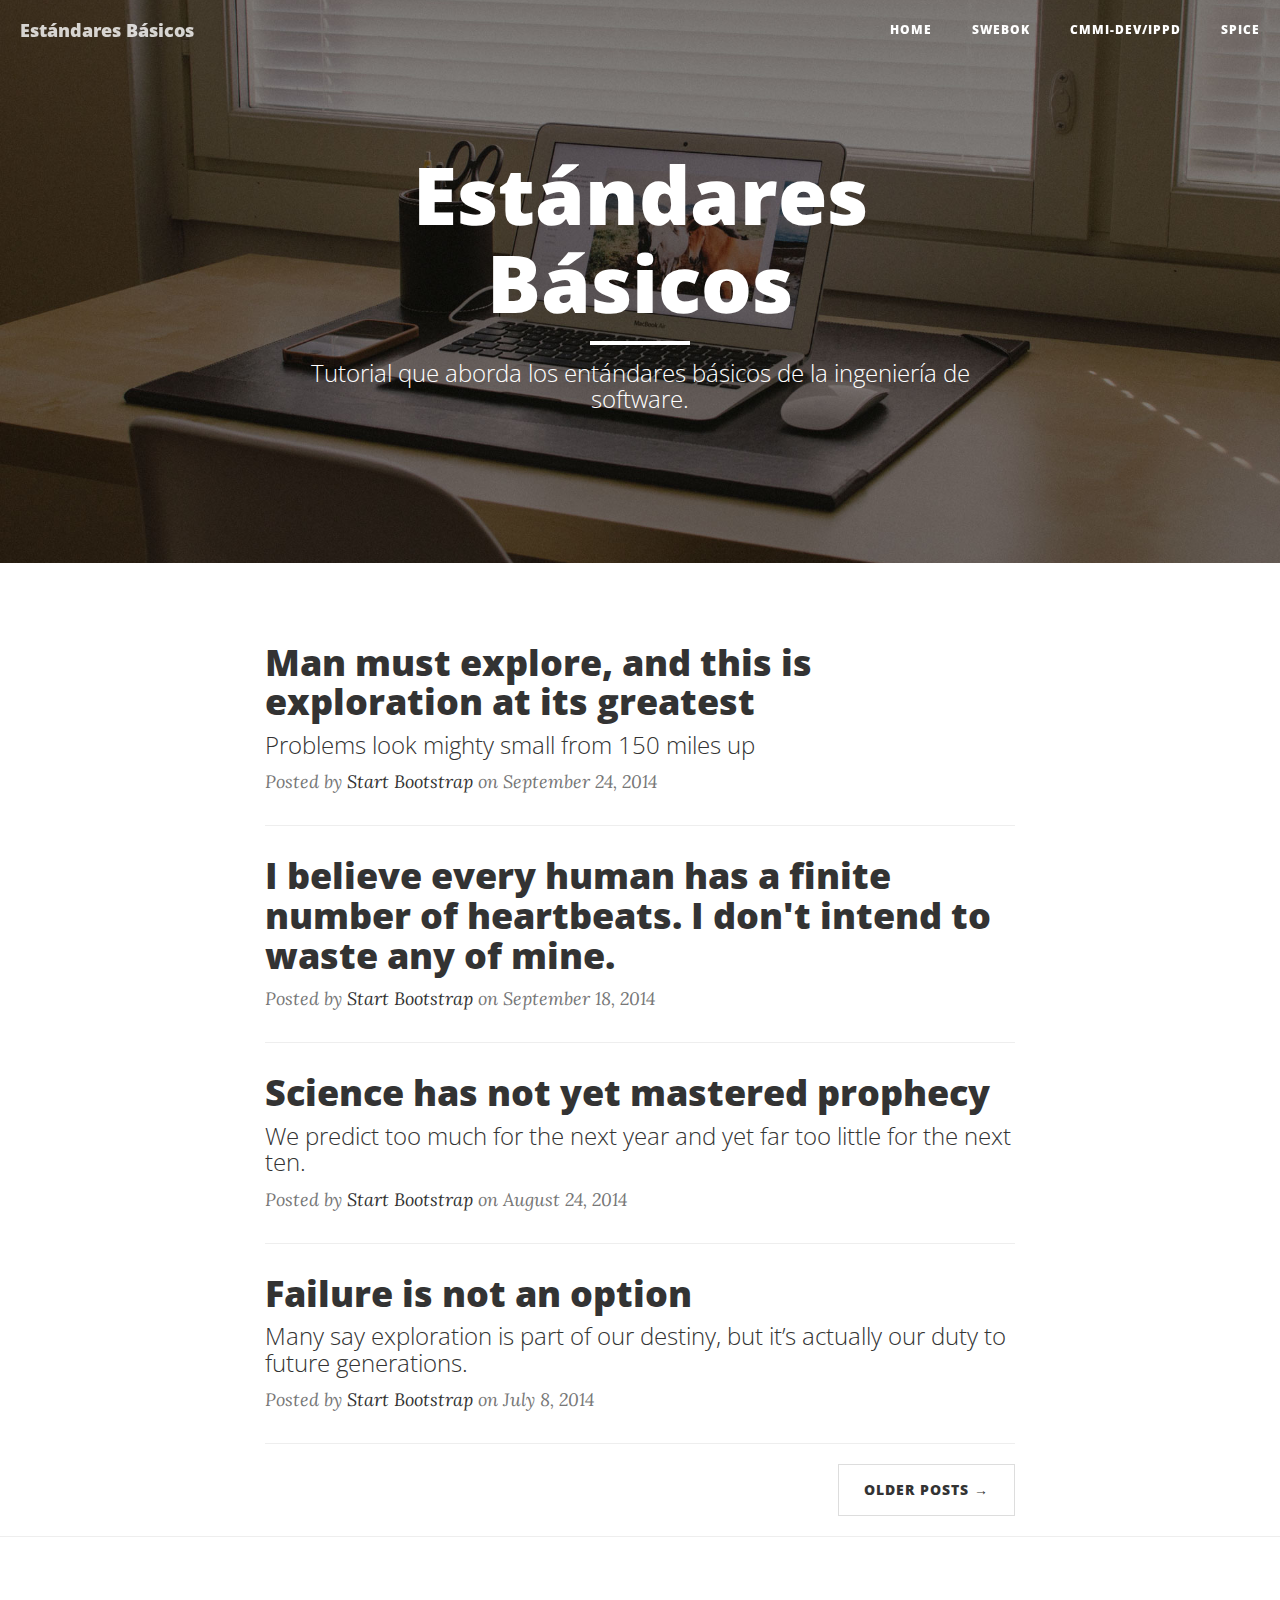
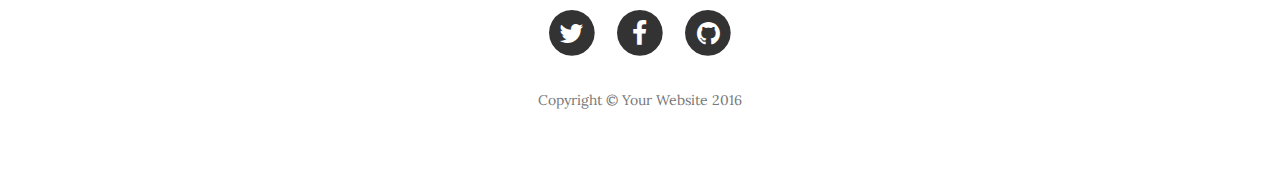
==== index.html @ e1dcee9e "First commit" ====
<!DOCTYPE html>
<html lang="en">

<head>

    <meta charset="utf-8">
    <meta http-equiv="X-UA-Compatible" content="IE=edge">
    <meta name="viewport" content="width=device-width, initial-scale=1">
    <meta name="description" content="">
    <meta name="author" content="">

    <title>Clean Blog</title>

    <!-- Bootstrap Core CSS -->
    <link href="vendor/bootstrap/css/bootstrap.min.css" rel="stylesheet">

    <!-- Theme CSS -->
    <link href="css/clean-blog.min.css" rel="stylesheet">

    <!-- Custom Fonts -->
    <link href="vendor/font-awesome/css/font-awesome.min.css" rel="stylesheet" type="text/css">
    <link href='https://fonts.googleapis.com/css?family=Lora:400,700,400italic,700italic' rel='stylesheet' type='text/css'>
    <link href='https://fonts.googleapis.com/css?family=Open+Sans:300italic,400italic,600italic,700italic,800italic,400,300,600,700,800' rel='stylesheet' type='text/css'>

    <!-- HTML5 Shim and Respond.js IE8 support of HTML5 elements and media queries -->
    <!-- WARNING: Respond.js doesn't work if you view the page via file:// -->
    <!--[if lt IE 9]>
        <script src="https://oss.maxcdn.com/libs/html5shiv/3.7.0/html5shiv.js"></script>
        <script src="https://oss.maxcdn.com/libs/respond.js/1.4.2/respond.min.js"></script>
    <![endif]-->

</head>

<body>

    <!-- Navigation -->
    <nav class="navbar navbar-default navbar-custom navbar-fixed-top">
        <div class="container-fluid">
            <!-- Brand and toggle get grouped for better mobile display -->
            <div class="navbar-header page-scroll">
                <button type="button" class="navbar-toggle" data-toggle="collapse" data-target="#bs-example-navbar-collapse-1">
                    <span class="sr-only">Toggle navigation</span>
                    Menu <i class="fa fa-bars"></i>
                </button>
                <a class="navbar-brand" href="index.html">Estándares Básicos</a>
            </div>

            <!-- Collect the nav links, forms, and other content for toggling -->
            <div class="collapse navbar-collapse" id="bs-example-navbar-collapse-1">
                <ul class="nav navbar-nav navbar-right">
                    <li>
                        <a href="index.html">Home</a>
                    </li>
                    <li>
                        <a href="about.html">SWEBOK</a>
                    </li>
                    <li>
                        <a href="post.html">CMMI-DEV/IPPD</a>
                    </li>
                    <li>
                        <a href="contact.html">SPICE</a>
                    </li>
                </ul>
            </div>
            <!-- /.navbar-collapse -->
        </div>
        <!-- /.container -->
    </nav>

    <!-- Page Header -->
    <!-- Set your background image for this header on the line below. -->
    <header class="intro-header" style="background-image: url('img/home-bg.jpg')">
        <div class="container">
            <div class="row">
                <div class="col-lg-8 col-lg-offset-2 col-md-10 col-md-offset-1">
                    <div class="site-heading">
                        <h1>Estándares Básicos</h1>
                        <hr class="small">
                        <span class="subheading">Tutorial que aborda los entándares básicos de la ingeniería de software.</span>
                    </div>
                </div>
            </div>
        </div>
    </header>

    <!-- Main Content -->
    <div class="container">
        <div class="row">
            <div class="col-lg-8 col-lg-offset-2 col-md-10 col-md-offset-1">
                <div class="post-preview">
                    <a href="post.html">
                        <h2 class="post-title">
                            Man must explore, and this is exploration at its greatest
                        </h2>
                        <h3 class="post-subtitle">
                            Problems look mighty small from 150 miles up
                        </h3>
                    </a>
                    <p class="post-meta">Posted by <a href="#">Start Bootstrap</a> on September 24, 2014</p>
                </div>
                <hr>
                <div class="post-preview">
                    <a href="post.html">
                        <h2 class="post-title">
                            I believe every human has a finite number of heartbeats. I don't intend to waste any of mine.
                        </h2>
                    </a>
                    <p class="post-meta">Posted by <a href="#">Start Bootstrap</a> on September 18, 2014</p>
                </div>
                <hr>
                <div class="post-preview">
                    <a href="post.html">
                        <h2 class="post-title">
                            Science has not yet mastered prophecy
                        </h2>
                        <h3 class="post-subtitle">
                            We predict too much for the next year and yet far too little for the next ten.
                        </h3>
                    </a>
                    <p class="post-meta">Posted by <a href="#">Start Bootstrap</a> on August 24, 2014</p>
                </div>
                <hr>
                <div class="post-preview">
                    <a href="post.html">
                        <h2 class="post-title">
                            Failure is not an option
                        </h2>
                        <h3 class="post-subtitle">
                            Many say exploration is part of our destiny, but it’s actually our duty to future generations.
                        </h3>
                    </a>
                    <p class="post-meta">Posted by <a href="#">Start Bootstrap</a> on July 8, 2014</p>
                </div>
                <hr>
                <!-- Pager -->
                <ul class="pager">
                    <li class="next">
                        <a href="#">Older Posts &rarr;</a>
                    </li>
                </ul>
            </div>
        </div>
    </div>

    <hr>

    <!-- Footer -->
    <footer>
        <div class="container">
            <div class="row">
                <div class="col-lg-8 col-lg-offset-2 col-md-10 col-md-offset-1">
                    <ul class="list-inline text-center">
                        <li>
                            <a href="#">
                                <span class="fa-stack fa-lg">
                                    <i class="fa fa-circle fa-stack-2x"></i>
                                    <i class="fa fa-twitter fa-stack-1x fa-inverse"></i>
                                </span>
                            </a>
                        </li>
                        <li>
                            <a href="#">
                                <span class="fa-stack fa-lg">
                                    <i class="fa fa-circle fa-stack-2x"></i>
                                    <i class="fa fa-facebook fa-stack-1x fa-inverse"></i>
                                </span>
                            </a>
                        </li>
                        <li>
                            <a href="#">
                                <span class="fa-stack fa-lg">
                                    <i class="fa fa-circle fa-stack-2x"></i>
                                    <i class="fa fa-github fa-stack-1x fa-inverse"></i>
                                </span>
                            </a>
                        </li>
                    </ul>
                    <p class="copyright text-muted">Copyright &copy; Your Website 2016</p>
                </div>
            </div>
        </div>
    </footer>

    <!-- jQuery -->
    <script src="vendor/jquery/jquery.min.js"></script>

    <!-- Bootstrap Core JavaScript -->
    <script src="vendor/bootstrap/js/bootstrap.min.js"></script>

    <!-- Contact Form JavaScript -->
    <script src="js/jqBootstrapValidation.js"></script>
    <script src="js/contact_me.js"></script>

    <!-- Theme JavaScript -->
    <script src="js/clean-blog.min.js"></script>

</body>

</html>
---- css/clean-blog.min.css ----
/*!
 * Start Bootstrap - Clean Blog v3.3.7+1 (http://startbootstrap.com/template-overviews/clean-blog)
 * Copyright 2013-2017 Start Bootstrap
 * Licensed under MIT (https://github.com/BlackrockDigital/startbootstrap/blob/gh-pages/LICENSE)
 */a,body{color:#333}.navbar-custom .nav li a,.navbar-custom .navbar-brand,h1,h2,h3,h4,h5,h6{font-weight:800}.caption,.intro-header .page-heading,.intro-header .site-heading,footer .copyright{text-align:center}body{font-family:Lora,'Times New Roman',serif;font-size:20px;-webkit-tap-highlight-color:#0085A1}.intro-header .page-heading .subheading,.intro-header .post-heading .subheading,.intro-header .site-heading .subheading,.navbar-custom,h1,h2,h3,h4,h5,h6{font-family:'Open Sans','Helvetica Neue',Helvetica,Arial,sans-serif}p{line-height:1.5;margin:30px 0}p a{text-decoration:underline}a:focus,a:hover{color:#0085A1}a img:focus,a img:hover{cursor:zoom-in}blockquote{color:#777;font-style:italic}hr.small{max-width:100px;margin:15px auto;border-width:4px;border-color:#fff}.navbar-custom{position:absolute;top:0;left:0;width:100%;z-index:3}.navbar-custom .navbar-header .navbar-toggle{color:#777;font-weight:800;text-transform:uppercase;font-size:12px}.navbar-custom .nav li a{text-transform:uppercase;font-size:12px;letter-spacing:1px}@media only screen and (min-width:768px){.navbar-custom{background:0 0;border-bottom:1px solid transparent}.navbar-custom .navbar-brand{color:#fff;padding:20px}.navbar-custom .navbar-brand:focus,.navbar-custom .navbar-brand:hover{color:rgba(255,255,255,.8)}.navbar-custom .nav li a{color:#fff;padding:20px}.navbar-custom .nav li a:focus,.navbar-custom .nav li a:hover{color:rgba(255,255,255,.8)}.navbar-custom .nav li ul.dropdown-menu a{color:#333}.navbar-custom .nav li ul.dropdown-menu a:focus,.navbar-custom .nav li ul.dropdown-menu a:hover{color:#0085A1}}@media only screen and (min-width:1170px){.navbar-custom{-webkit-transition:background-color .3s;-moz-transition:background-color .3s;transition:background-color .3s;-webkit-transform:translate3d(0,0,0);-moz-transform:translate3d(0,0,0);-ms-transform:translate3d(0,0,0);-o-transform:translate3d(0,0,0);transform:translate3d(0,0,0);-webkit-backface-visibility:hidden;backface-visibility:hidden}.navbar-custom.is-fixed{position:fixed;top:-61px;background-color:rgba(255,255,255,.9);border-bottom:1px solid #f2f2f2;-webkit-transition:-webkit-transform .3s;-moz-transition:-moz-transform .3s;transition:transform .3s}.navbar-custom.is-fixed .navbar-brand{color:#333}.navbar-custom.is-fixed .navbar-brand:focus,.navbar-custom.is-fixed .navbar-brand:hover{color:#0085A1}.navbar-custom.is-fixed .nav li a{color:#333}.navbar-custom.is-fixed .nav li a:focus,.navbar-custom.is-fixed .nav li a:hover{color:#0085A1}.navbar-custom.is-visible{-webkit-transform:translate3d(0,100%,0);-moz-transform:translate3d(0,100%,0);-ms-transform:translate3d(0,100%,0);-o-transform:translate3d(0,100%,0);transform:translate3d(0,100%,0)}}.intro-header{background:center center no-repeat;-webkit-background-size:cover;-moz-background-size:cover;background-size:cover;-o-background-size:cover;margin-bottom:50px}.intro-header .page-heading,.intro-header .post-heading,.intro-header .site-heading{padding:100px 0 50px;color:#fff}.intro-header .page-heading h1,.intro-header .site-heading h1{margin-top:0;font-size:50px}.intro-header .page-heading .subheading,.intro-header .site-heading .subheading{font-size:24px;line-height:1.1;display:block;font-weight:300;margin:10px 0 0}@media only screen and (min-width:768px){.intro-header .page-heading,.intro-header .post-heading,.intro-header .site-heading{padding:150px 0}.intro-header .page-heading h1,.intro-header .site-heading h1{font-size:80px}}.intro-header .post-heading h1{font-size:35px}.intro-header .post-heading .meta,.intro-header .post-heading .subheading{line-height:1.1;display:block}.intro-header .post-heading .subheading{font-size:24px;margin:10px 0 30px;font-weight:600}.intro-header .post-heading .meta{font-family:Lora,'Times New Roman',serif;font-style:italic;font-weight:300;font-size:20px}.intro-header .post-heading .meta a{color:#fff}@media only screen and (min-width:768px){.intro-header .post-heading h1{font-size:55px}.intro-header .post-heading .subheading{font-size:30px}}.post-preview>a{color:#333}.post-preview>a:focus,.post-preview>a:hover{text-decoration:none;color:#0085A1}.post-preview>a>.post-title{font-size:30px;margin-top:30px;margin-bottom:10px}.post-preview>a>.post-subtitle{margin:0 0 10px;font-weight:300}.post-preview>.post-meta{color:#777;font-size:18px;font-style:italic;margin-top:0}.post-preview>.post-meta>a{text-decoration:none;color:#333}.post-preview>.post-meta>a:focus,.post-preview>.post-meta>a:hover{color:#0085A1;text-decoration:underline}@media only screen and (min-width:768px){.post-preview>a>.post-title{font-size:36px}}.section-heading{font-size:36px;margin-top:60px;font-weight:700}.btn,.pager li>a,.pager li>span{font-family:'Open Sans','Helvetica Neue',Helvetica,Arial,sans-serif;text-transform:uppercase;font-weight:800;letter-spacing:1px}.caption{font-size:14px;padding:10px;font-style:italic;margin:0;display:block;border-bottom-right-radius:5px;border-bottom-left-radius:5px}footer{padding:50px 0 65px}footer .list-inline{margin:0;padding:0}footer .copyright{font-size:14px;margin-bottom:0}.floating-label-form-group{font-size:14px;position:relative;margin-bottom:0;padding-bottom:.5em;border-bottom:1px solid #eee}.floating-label-form-group input,.floating-label-form-group textarea{z-index:1;position:relative;padding-right:0;padding-left:0;border:none;border-radius:0;font-size:1.5em;background:0 0;box-shadow:none!important;resize:none}.floating-label-form-group label{display:block;z-index:0;position:relative;top:2em;margin:0;font-size:.85em;line-height:1.764705882em;vertical-align:middle;vertical-align:baseline;opacity:0;-webkit-transition:top .3s ease,opacity .3s ease;-moz-transition:top .3s ease,opacity .3s ease;-ms-transition:top .3s ease,opacity .3s ease;transition:top .3s ease,opacity .3s ease}.floating-label-form-group::not(:first-child){padding-left:14px;border-left:1px solid #eee}.floating-label-form-group-with-value label{top:0;opacity:1}.floating-label-form-group-with-focus label{color:#0085A1}form .row:first-child .floating-label-form-group{border-top:1px solid #eee}.btn{font-size:14px;border-radius:0;padding:15px 25px}.btn-lg{font-size:16px;padding:25px 35px}.btn-default:focus,.btn-default:hover{background-color:#0085A1;border:1px solid #0085A1;color:#fff}.pager{margin:20px 0 0}.pager li>a,.pager li>span{font-size:14px;padding:15px 25px;background-color:#fff;border-radius:0}.pager li>a:focus,.pager li>a:hover{color:#fff;background-color:#0085A1;border:1px solid #0085A1}.pager .disabled>a,.pager .disabled>a:focus,.pager .disabled>a:hover,.pager .disabled>span{color:#777;background-color:#333;cursor:not-allowed}::-moz-selection{color:#fff;text-shadow:none;background:#0085A1}::selection{color:#fff;text-shadow:none;background:#0085A1}img::selection{color:#fff;background:0 0}img::-moz-selection{color:#fff;background:0 0}
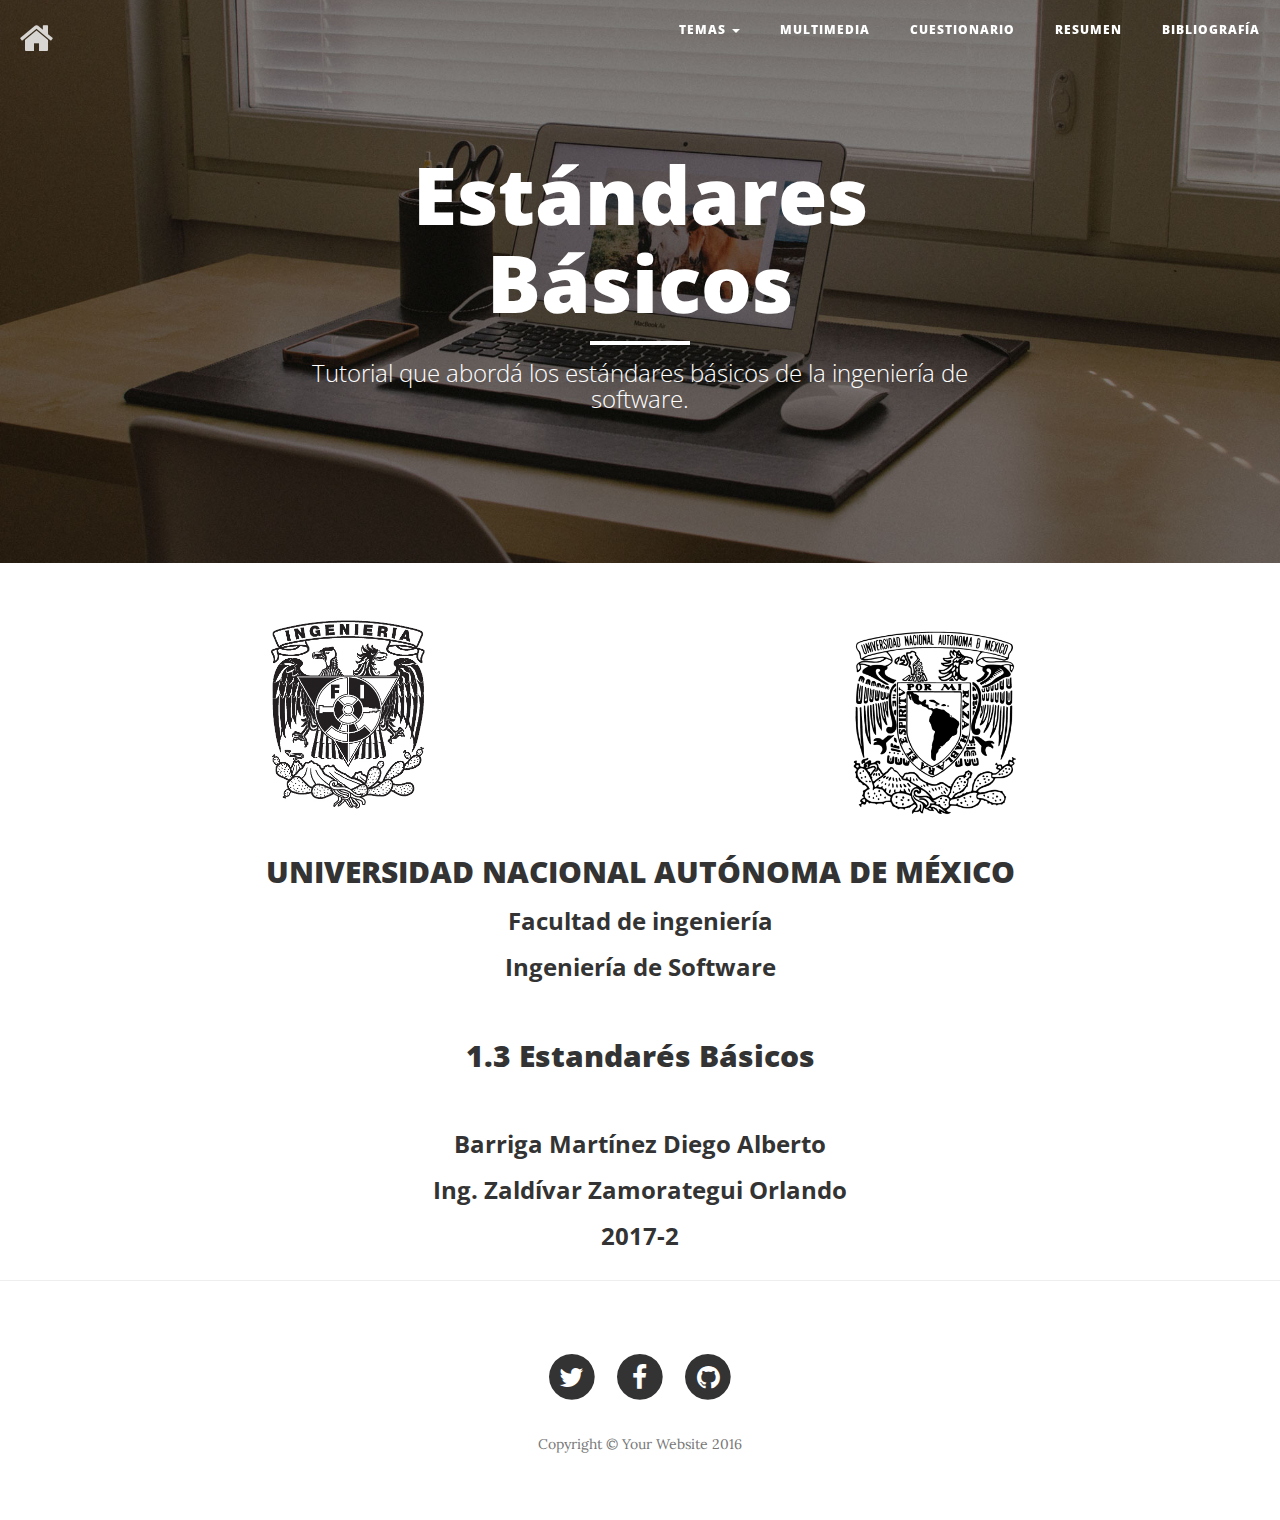
==== commit e552223b: "Estructura general definida y tema SWEBOK terminado" ====
--- a/index.html
+++ b/index.html
@@ -16,12 +16,14 @@
 
     <!-- Theme CSS -->
     <link href="css/clean-blog.min.css" rel="stylesheet">
-
+    
+    <!-- Main CSS-->
+    <link href="css/main.css" rel="stylesheet">
     <!-- Custom Fonts -->
     <link href="vendor/font-awesome/css/font-awesome.min.css" rel="stylesheet" type="text/css">
     <link href='https://fonts.googleapis.com/css?family=Lora:400,700,400italic,700italic' rel='stylesheet' type='text/css'>
     <link href='https://fonts.googleapis.com/css?family=Open+Sans:300italic,400italic,600italic,700italic,800italic,400,300,600,700,800' rel='stylesheet' type='text/css'>
-
+    
     <!-- HTML5 Shim and Respond.js IE8 support of HTML5 elements and media queries -->
     <!-- WARNING: Respond.js doesn't work if you view the page via file:// -->
     <!--[if lt IE 9]>
@@ -42,23 +44,32 @@
                     <span class="sr-only">Toggle navigation</span>
                     Menu <i class="fa fa-bars"></i>
                 </button>
-                <a class="navbar-brand" href="index.html">Estándares Básicos</a>
+                <a class="navbar-brand" href="index.html"><span class="fa fa-home fa-2x" aria-hidden="true"></span></a>
             </div>
 
             <!-- Collect the nav links, forms, and other content for toggling -->
             <div class="collapse navbar-collapse" id="bs-example-navbar-collapse-1">
                 <ul class="nav navbar-nav navbar-right">
-                    <li>
-                        <a href="index.html">Home</a>
+                    <li class="dropdown">
+                        <a href="#" class="dropdown-toggle" data-toggle="dropdown" role="button" aria-haspopup="true" aria-expanded="false">Temas <span class="caret"></span></a>
+                        <ul class="dropdown-menu">
+                            <li><a href="intro.html">Introducción</a></li>
+                            <li><a href="swebok.html">SWEBOK</a></li>
+                            <li><a href="cmmi.html">CMMI-DEV/IPPD</a></li>
+                            <li><a href="spice.html">SPICE</a></li>
+                        </ul>
                     </li>
                     <li>
-                        <a href="about.html">SWEBOK</a>
+                        <a href="multimedia.html">Multimedia</a>
                     </li>
                     <li>
-                        <a href="post.html">CMMI-DEV/IPPD</a>
+                        <a href="cuestionario.html">Cuestionario</a>
                     </li>
                     <li>
-                        <a href="contact.html">SPICE</a>
+                        <a href="resumen.pdf">Resumen</a>
+                    </li>
+                    <li>
+                        <a href="contact.html">Bibliografía</a>
                     </li>
                 </ul>
             </div>
@@ -76,7 +87,7 @@
                     <div class="site-heading">
                         <h1>Estándares Básicos</h1>
                         <hr class="small">
-                        <span class="subheading">Tutorial que aborda los entándares básicos de la ingeniería de software.</span>
+                        <span class="subheading">Tutorial que abordá los estándares básicos de la ingeniería de software.</span>
                     </div>
                 </div>
             </div>
@@ -86,58 +97,24 @@
     <!-- Main Content -->
     <div class="container">
         <div class="row">
-            <div class="col-lg-8 col-lg-offset-2 col-md-10 col-md-offset-1">
-                <div class="post-preview">
-                    <a href="post.html">
-                        <h2 class="post-title">
-                            Man must explore, and this is exploration at its greatest
-                        </h2>
-                        <h3 class="post-subtitle">
-                            Problems look mighty small from 150 miles up
-                        </h3>
-                    </a>
-                    <p class="post-meta">Posted by <a href="#">Start Bootstrap</a> on September 24, 2014</p>
-                </div>
-                <hr>
-                <div class="post-preview">
-                    <a href="post.html">
-                        <h2 class="post-title">
-                            I believe every human has a finite number of heartbeats. I don't intend to waste any of mine.
-                        </h2>
-                    </a>
-                    <p class="post-meta">Posted by <a href="#">Start Bootstrap</a> on September 18, 2014</p>
-                </div>
-                <hr>
-                <div class="post-preview">
-                    <a href="post.html">
-                        <h2 class="post-title">
-                            Science has not yet mastered prophecy
-                        </h2>
-                        <h3 class="post-subtitle">
-                            We predict too much for the next year and yet far too little for the next ten.
-                        </h3>
-                    </a>
-                    <p class="post-meta">Posted by <a href="#">Start Bootstrap</a> on August 24, 2014</p>
-                </div>
-                <hr>
-                <div class="post-preview">
-                    <a href="post.html">
-                        <h2 class="post-title">
-                            Failure is not an option
-                        </h2>
-                        <h3 class="post-subtitle">
-                            Many say exploration is part of our destiny, but it’s actually our duty to future generations.
-                        </h3>
-                    </a>
-                    <p class="post-meta">Posted by <a href="#">Start Bootstrap</a> on July 8, 2014</p>
-                </div>
-                <hr>
-                <!-- Pager -->
-                <ul class="pager">
-                    <li class="next">
-                        <a href="#">Older Posts &rarr;</a>
-                    </li>
-                </ul>
+            <div class="col-md-6">
+                <img src="img/fi_logo.jpg" class="img-responsive" id="fi-logo" alt="">
+            </div>
+            <div class="col-md-6">
+                <img src="img/unam_logo.png" class="img-responsive" id="unam-logo" alt="">
+            </div>
+        </div>
+        <div class="row">
+            <div class="col-md-12">
+                <h2 class="text-center">UNIVERSIDAD NACIONAL AUTÓNOMA DE MÉXICO</h2>
+                <h3 class="text-center"><strong>Facultad de ingeniería</strong></h3>
+                <h3 class="text-center"><strong>Ingeniería de Software</strong></h3>
+                <br>
+                <h2 class="text-center">1.3 Estandarés Básicos</h2>
+                <br>
+                <h3 class="text-center"><strong>Barriga Martínez Diego Alberto</strong></h3>
+                <h3 class="text-center"><strong>Ing. Zaldívar Zamorategui Orlando</strong></h3>
+                <h3 class="text-center"><strong>2017-2</strong></h3>
             </div>
         </div>
     </div>
--- a/css/main.css
+++ b/css/main.css
@@ -0,0 +1,18 @@
+#fi-logo{
+	display: block;
+	margin: auto;
+	height: 30%;
+	width: 30%;
+}
+
+#unam-logo{
+	display: block;
+	margin: auto;
+	height: 40%;
+	width: 40%;
+}
+
+#swebok-obje{
+	height: 20px;
+	width: 20px;
+}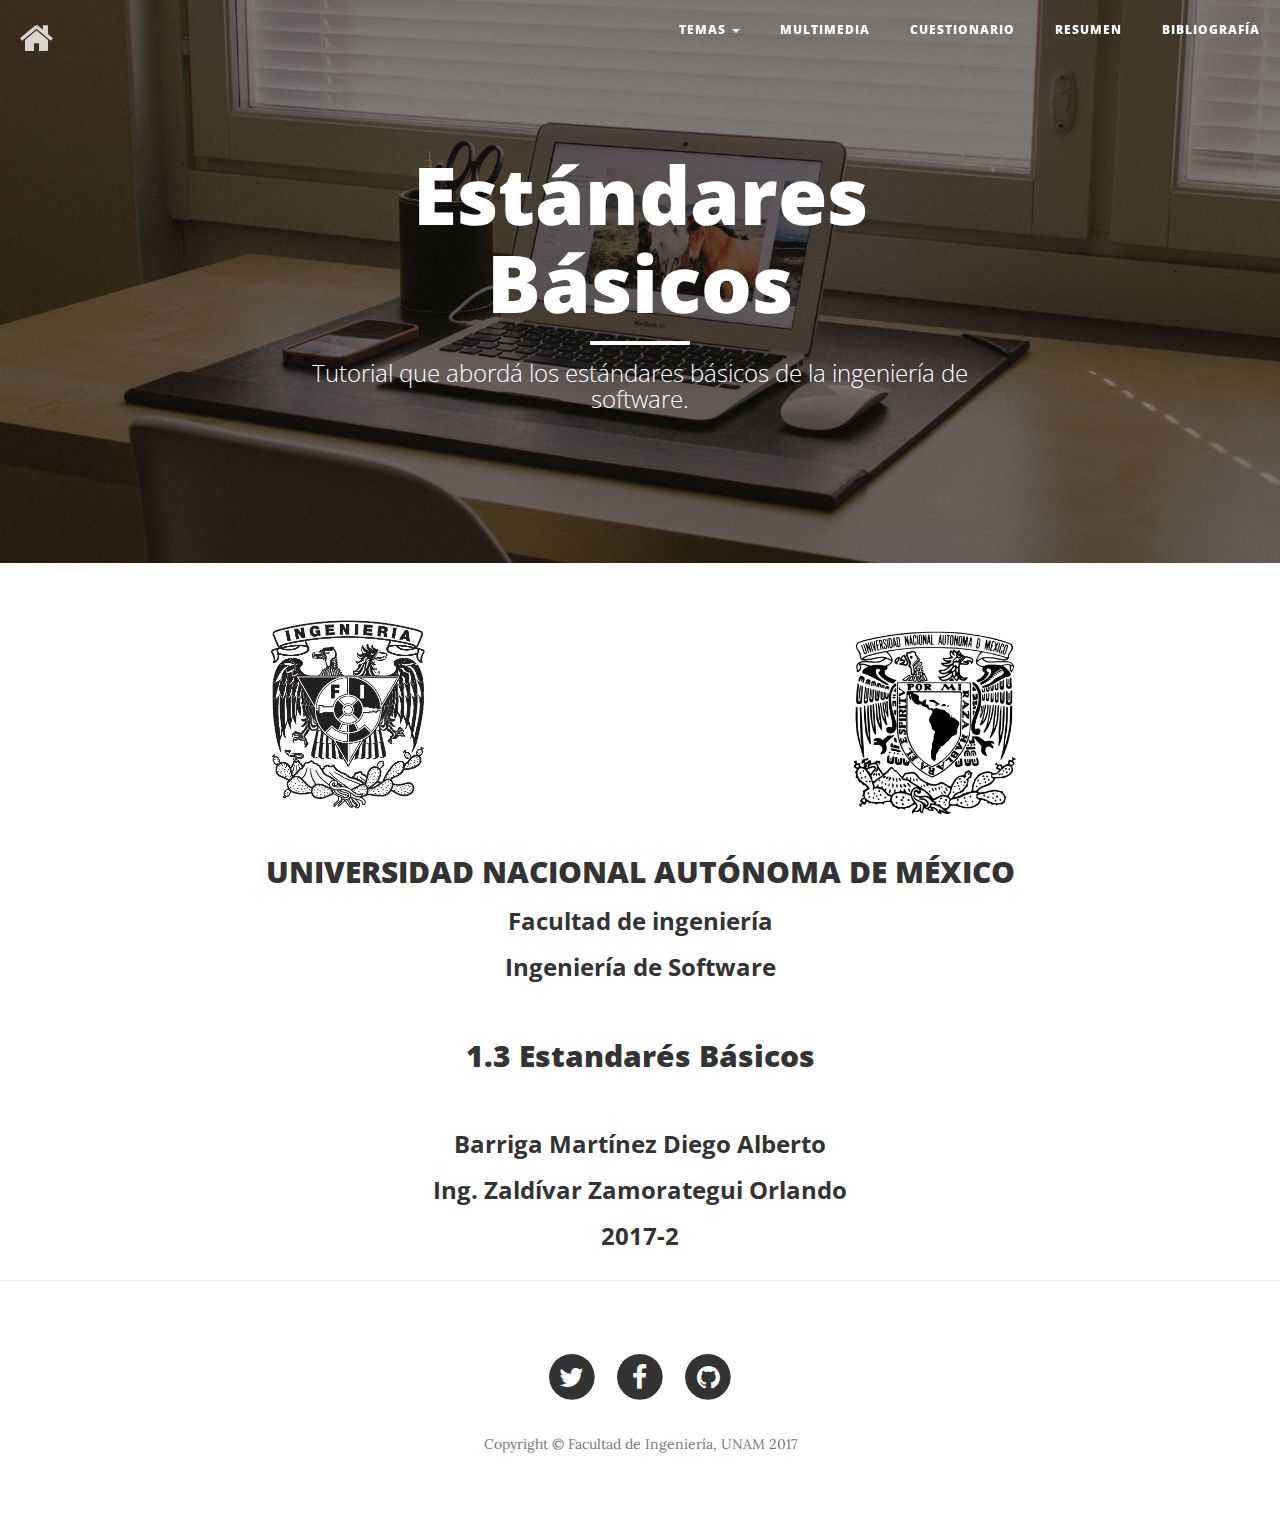
==== commit 92cd4ff9: "Agregando detalles y pestaña de introducción" ====
--- a/index.html
+++ b/index.html
@@ -9,21 +9,22 @@
     <meta name="description" content="">
     <meta name="author" content="">
 
-    <title>Clean Blog</title>
+    <title>Estándares básicos</title>
 
     <!-- Bootstrap Core CSS -->
     <link href="vendor/bootstrap/css/bootstrap.min.css" rel="stylesheet">
 
     <!-- Theme CSS -->
     <link href="css/clean-blog.min.css" rel="stylesheet">
-    
+
     <!-- Main CSS-->
     <link href="css/main.css" rel="stylesheet">
+
     <!-- Custom Fonts -->
     <link href="vendor/font-awesome/css/font-awesome.min.css" rel="stylesheet" type="text/css">
     <link href='https://fonts.googleapis.com/css?family=Lora:400,700,400italic,700italic' rel='stylesheet' type='text/css'>
     <link href='https://fonts.googleapis.com/css?family=Open+Sans:300italic,400italic,600italic,700italic,800italic,400,300,600,700,800' rel='stylesheet' type='text/css'>
-    
+
     <!-- HTML5 Shim and Respond.js IE8 support of HTML5 elements and media queries -->
     <!-- WARNING: Respond.js doesn't work if you view the page via file:// -->
     <!--[if lt IE 9]>
@@ -53,7 +54,8 @@
                     <li class="dropdown">
                         <a href="#" class="dropdown-toggle" data-toggle="dropdown" role="button" aria-haspopup="true" aria-expanded="false">Temas <span class="caret"></span></a>
                         <ul class="dropdown-menu">
-                            <li><a href="intro.html">Introducción</a></li>
+                            <li><a href="introduccion.html">Introducción</a></li>
+                            <li><a href="objetivo.html">Objetivo</a></li>
                             <li><a href="swebok.html">SWEBOK</a></li>
                             <li><a href="cmmi.html">CMMI-DEV/IPPD</a></li>
                             <li><a href="spice.html">SPICE</a></li>
@@ -69,7 +71,7 @@
                         <a href="resumen.pdf">Resumen</a>
                     </li>
                     <li>
-                        <a href="contact.html">Bibliografía</a>
+                        <a href="bibliografia.html">Bibliografía</a>
                     </li>
                 </ul>
             </div>
@@ -122,13 +124,13 @@
     <hr>
 
     <!-- Footer -->
-    <footer>
+   <footer>
         <div class="container">
             <div class="row">
                 <div class="col-lg-8 col-lg-offset-2 col-md-10 col-md-offset-1">
                     <ul class="list-inline text-center">
                         <li>
-                            <a href="#">
+                            <a href="https://twitter.com/Umoqnier">
                                 <span class="fa-stack fa-lg">
                                     <i class="fa fa-circle fa-stack-2x"></i>
                                     <i class="fa fa-twitter fa-stack-1x fa-inverse"></i>
@@ -136,7 +138,7 @@
                             </a>
                         </li>
                         <li>
-                            <a href="#">
+                            <a href="https://www.facebook.com/umoqnier">
                                 <span class="fa-stack fa-lg">
                                     <i class="fa fa-circle fa-stack-2x"></i>
                                     <i class="fa fa-facebook fa-stack-1x fa-inverse"></i>
@@ -144,7 +146,7 @@
                             </a>
                         </li>
                         <li>
-                            <a href="#">
+                            <a href="https://github.com/umoqnier">
                                 <span class="fa-stack fa-lg">
                                     <i class="fa fa-circle fa-stack-2x"></i>
                                     <i class="fa fa-github fa-stack-1x fa-inverse"></i>
@@ -152,7 +154,7 @@
                             </a>
                         </li>
                     </ul>
-                    <p class="copyright text-muted">Copyright &copy; Your Website 2016</p>
+                    <p class="copyright text-muted">Copyright &copy; Facultad de Ingeniería, UNAM 2017</p>
                 </div>
             </div>
         </div>
--- a/css/main.css
+++ b/css/main.css
@@ -12,7 +12,16 @@
 	width: 40%;
 }
 
-#swebok-obje{
-	height: 20px;
-	width: 20px;
+#swebok-img{
+	display: block;
+    margin-left: auto;
+    margin-right: auto;
+	height: 50%;
+	width: 50%;
+}
+
+#spice-img, #img-404{
+	display: block;
+    margin-left: auto;
+    margin-right: auto;
 }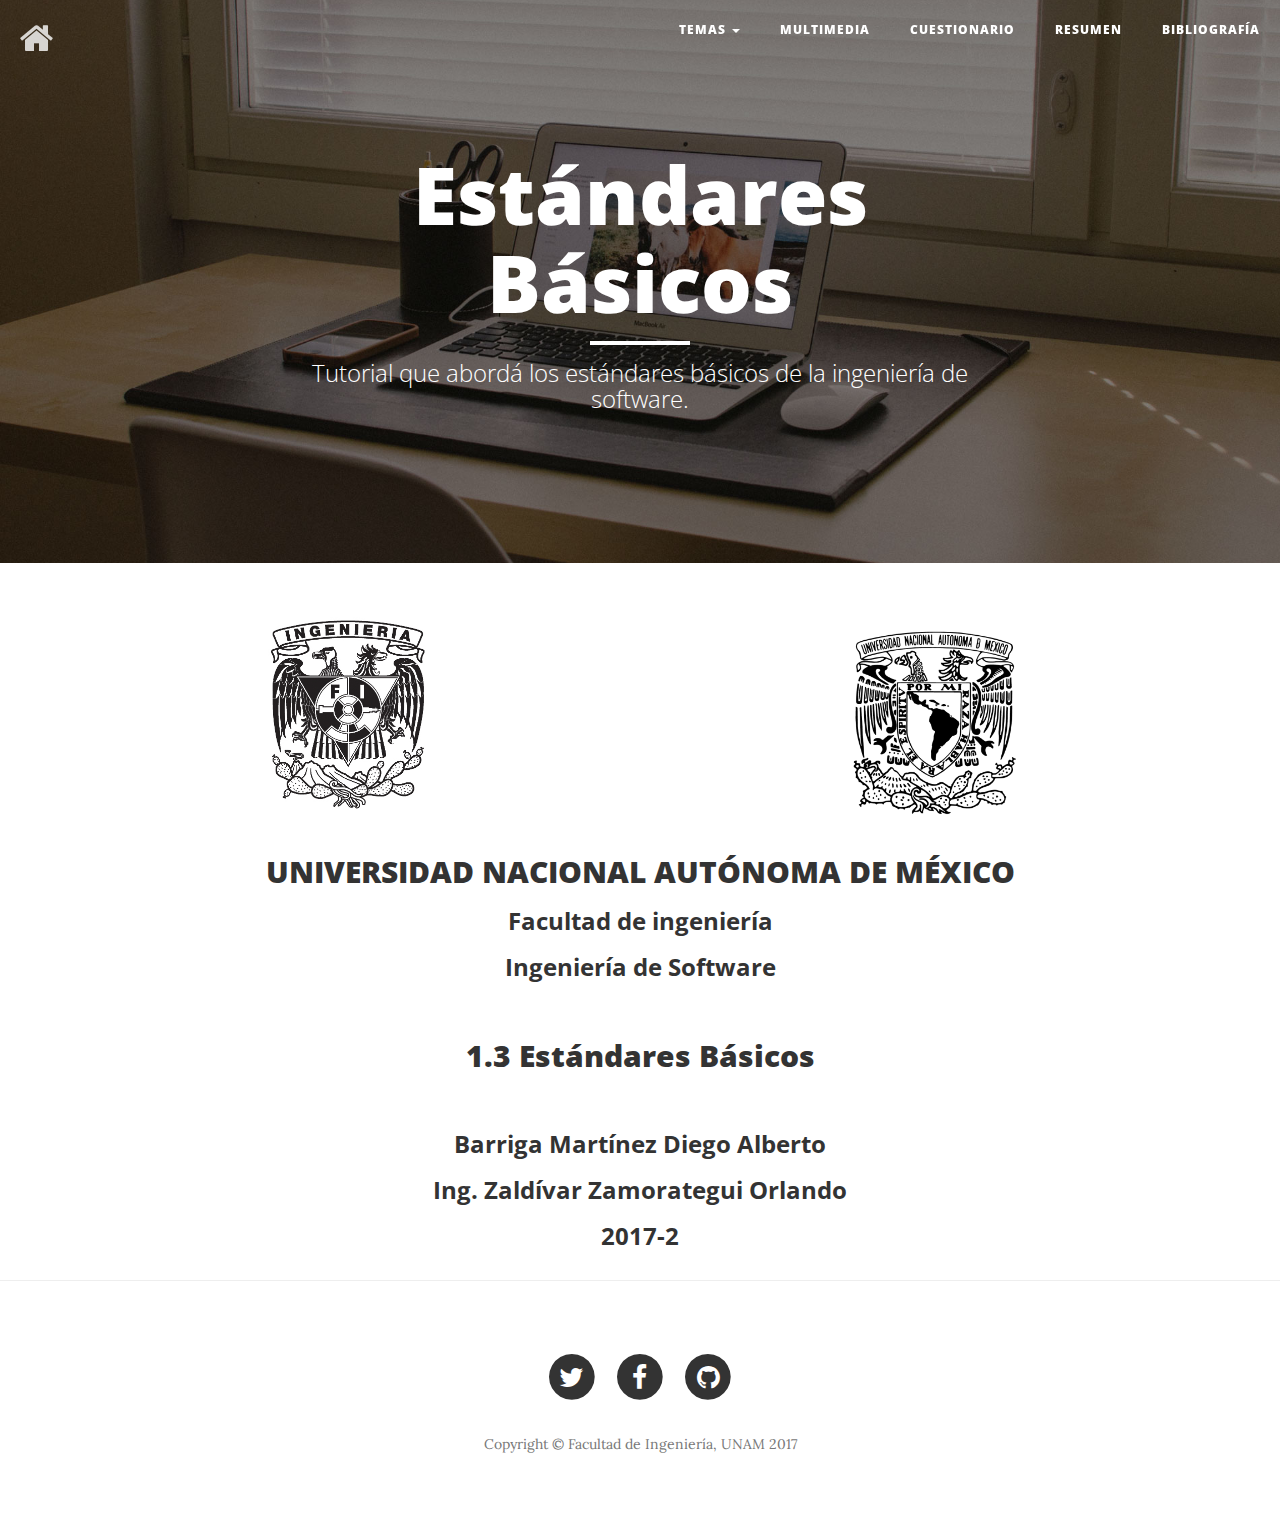
==== commit 3d4bbed9: "Agregando cuestionario.js y corrigiendo errores de estructura. Faltan preguntas y multimedia" ====
--- a/index.html
+++ b/index.html
@@ -112,7 +112,7 @@
                 <h3 class="text-center"><strong>Facultad de ingeniería</strong></h3>
                 <h3 class="text-center"><strong>Ingeniería de Software</strong></h3>
                 <br>
-                <h2 class="text-center">1.3 Estandarés Básicos</h2>
+                <h2 class="text-center">1.3 Estándares Básicos</h2>
                 <br>
                 <h3 class="text-center"><strong>Barriga Martínez Diego Alberto</strong></h3>
                 <h3 class="text-center"><strong>Ing. Zaldívar Zamorategui Orlando</strong></h3>
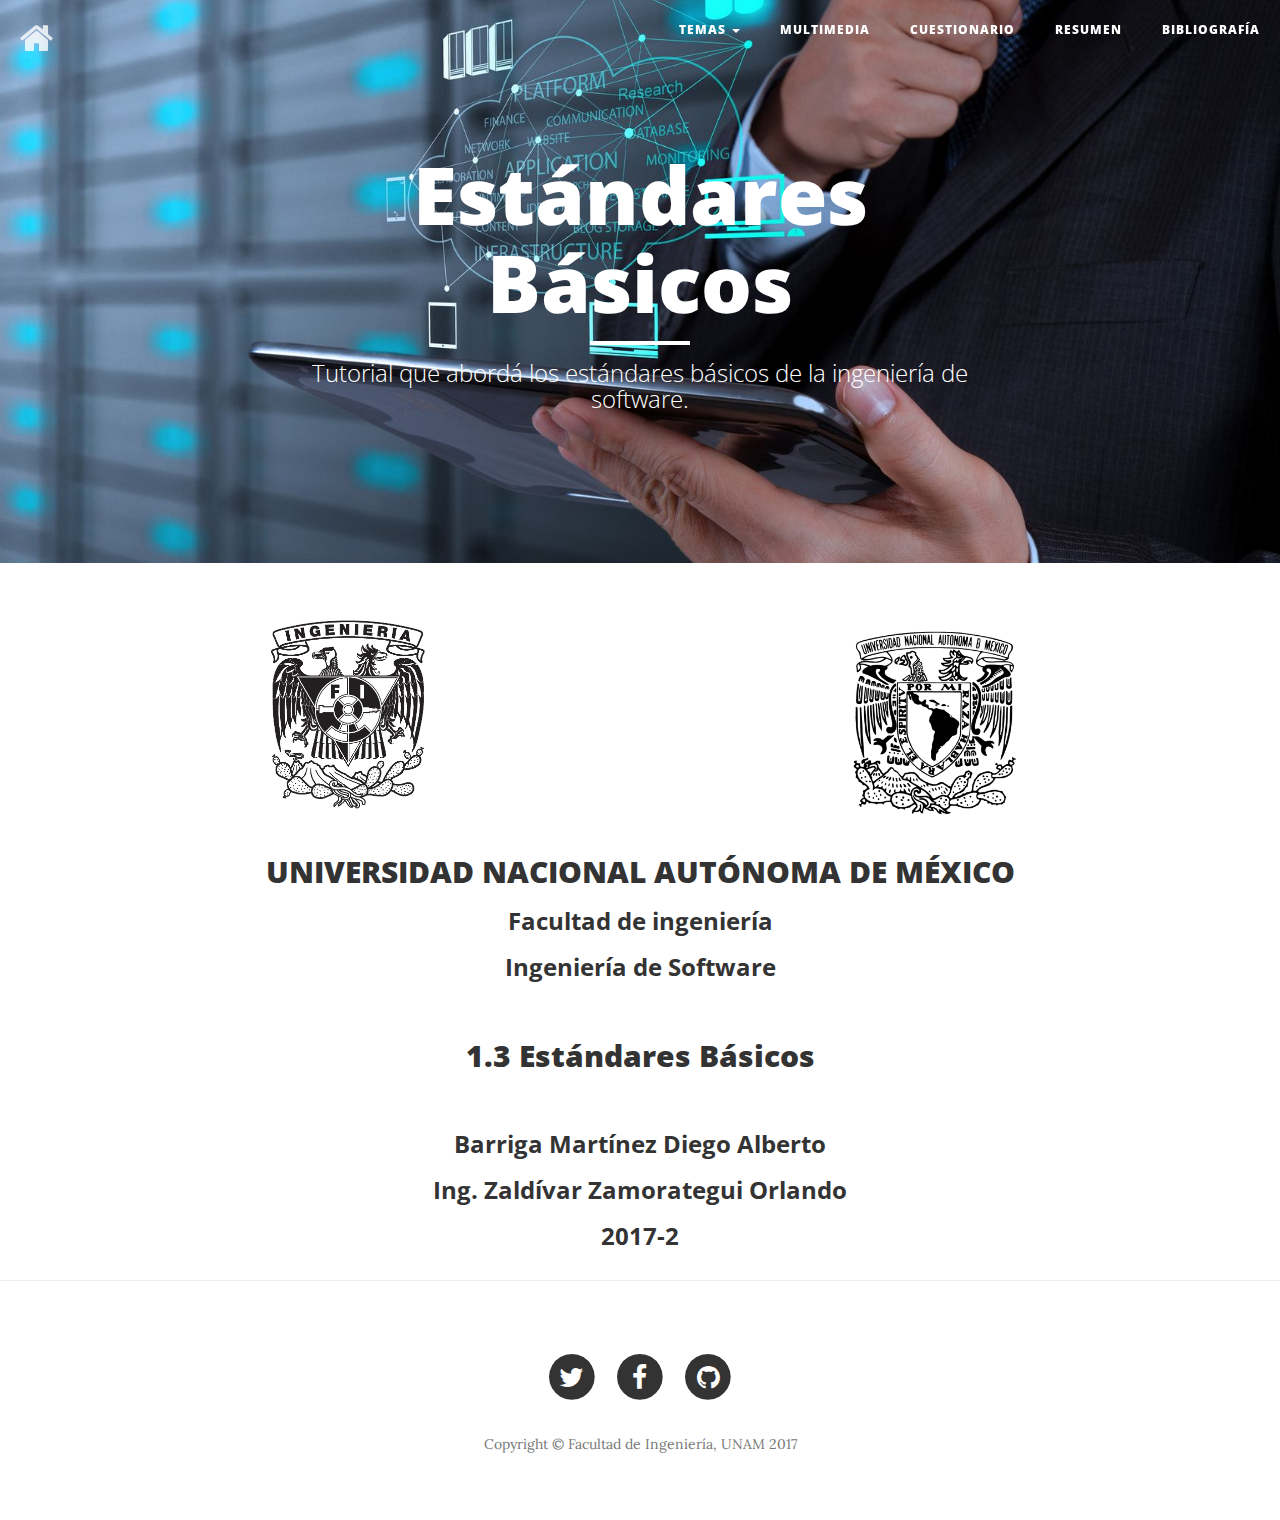
==== commit cbe43e1f: "Version candidata a entrega #3. Cuestionario terminado (faltan 8 preguntas) y falta multimedia" ====
--- a/index.html
+++ b/index.html
@@ -82,7 +82,7 @@
 
     <!-- Page Header -->
     <!-- Set your background image for this header on the line below. -->
-    <header class="intro-header" style="background-image: url('img/home-bg.jpg')">
+    <header class="intro-header" style="background-image: url('img/index-bg.jpg')">
         <div class="container">
             <div class="row">
                 <div class="col-lg-8 col-lg-offset-2 col-md-10 col-md-offset-1">
--- a/css/main.css
+++ b/css/main.css
@@ -24,4 +24,10 @@
 	display: block;
     margin-left: auto;
     margin-right: auto;
+}
+
+.img-center{
+	display: block;
+    margin-left: auto;
+    margin-right: auto;
 }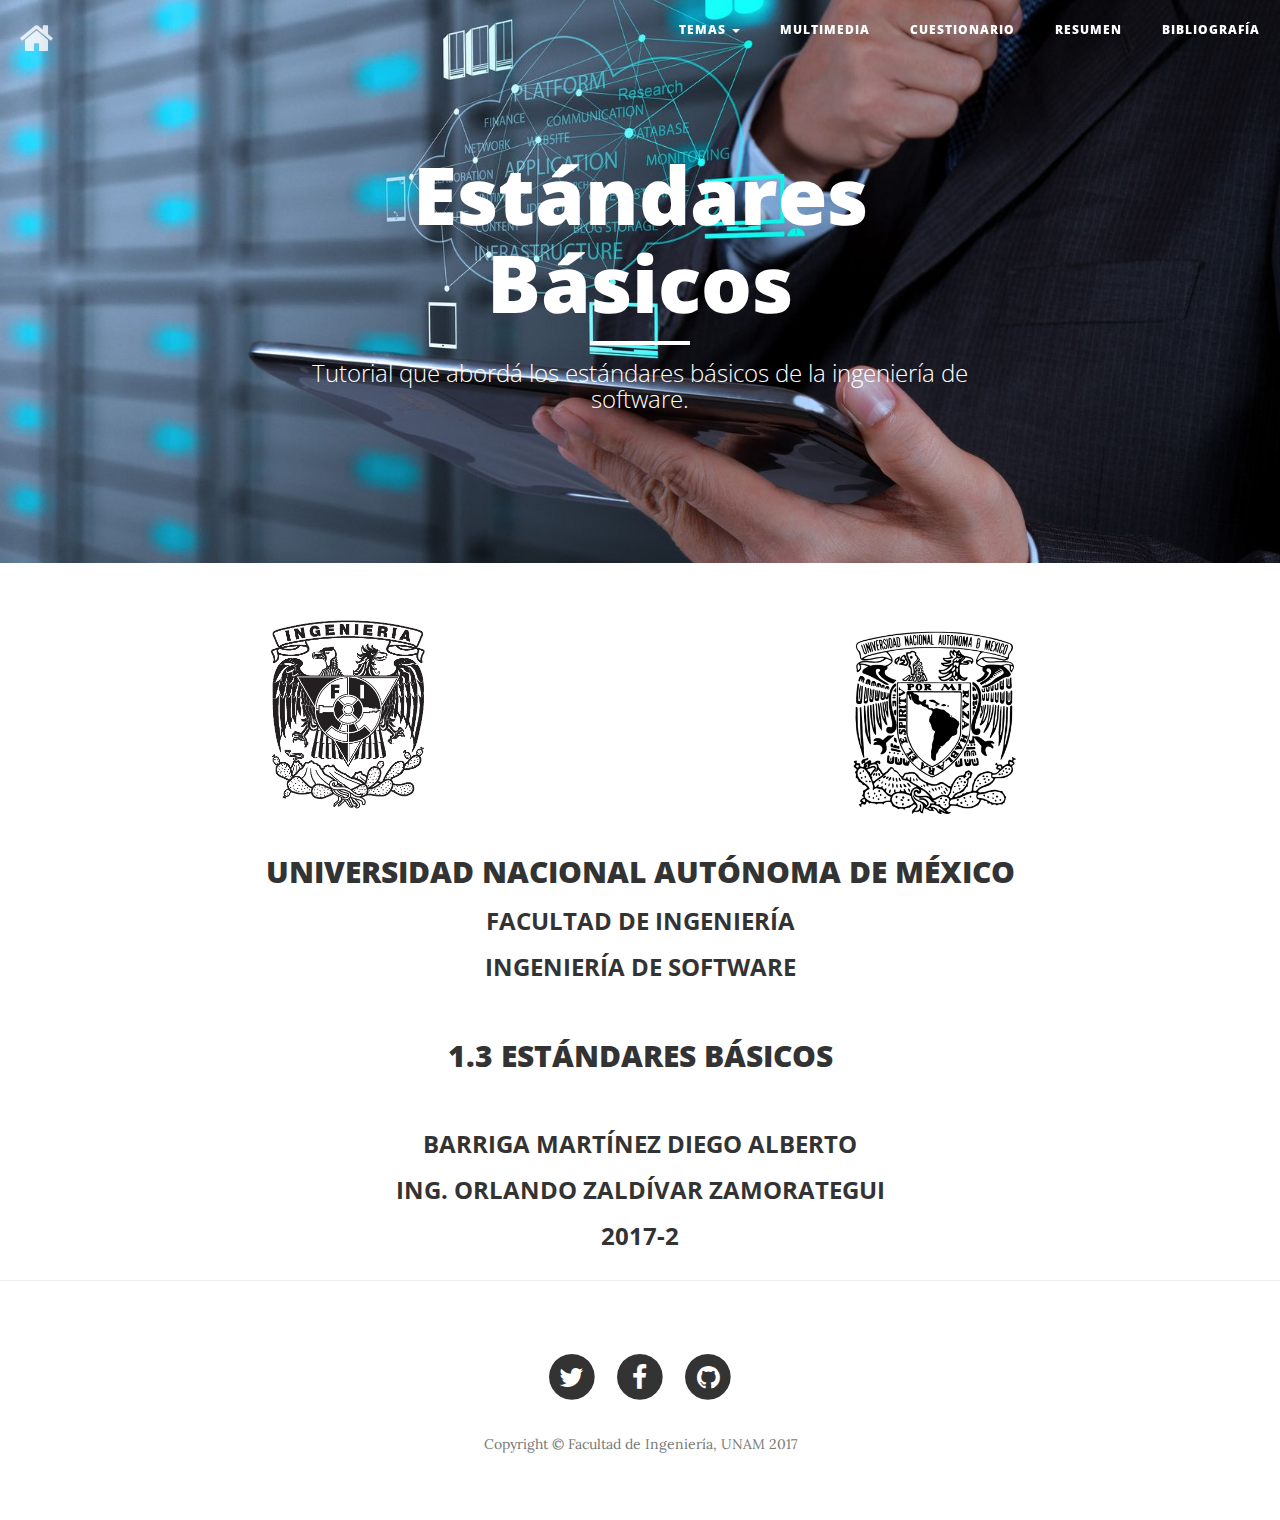
==== commit 703dd23f: "Corrigiendo errores ortográficos. Falta video" ====
--- a/index.html
+++ b/index.html
@@ -109,13 +109,13 @@
         <div class="row">
             <div class="col-md-12">
                 <h2 class="text-center">UNIVERSIDAD NACIONAL AUTÓNOMA DE MÉXICO</h2>
-                <h3 class="text-center"><strong>Facultad de ingeniería</strong></h3>
-                <h3 class="text-center"><strong>Ingeniería de Software</strong></h3>
+                <h3 class="text-center"><strong>FACULTAD DE INGENIERÍA</strong></h3>
+                <h3 class="text-center"><strong>INGENIERÍA DE SOFTWARE</strong></h3>
                 <br>
-                <h2 class="text-center">1.3 Estándares Básicos</h2>
+                <h2 class="text-center">1.3 ESTÁNDARES BÁSICOS</h2>
                 <br>
-                <h3 class="text-center"><strong>Barriga Martínez Diego Alberto</strong></h3>
-                <h3 class="text-center"><strong>Ing. Zaldívar Zamorategui Orlando</strong></h3>
+                <h3 class="text-center"><strong>BARRIGA MARTÍNEZ DIEGO ALBERTO</strong></h3>
+                <h3 class="text-center"><strong>ING. ORLANDO ZALDÍVAR ZAMORATEGUI</strong></h3>
                 <h3 class="text-center"><strong>2017-2</strong></h3>
             </div>
         </div>
